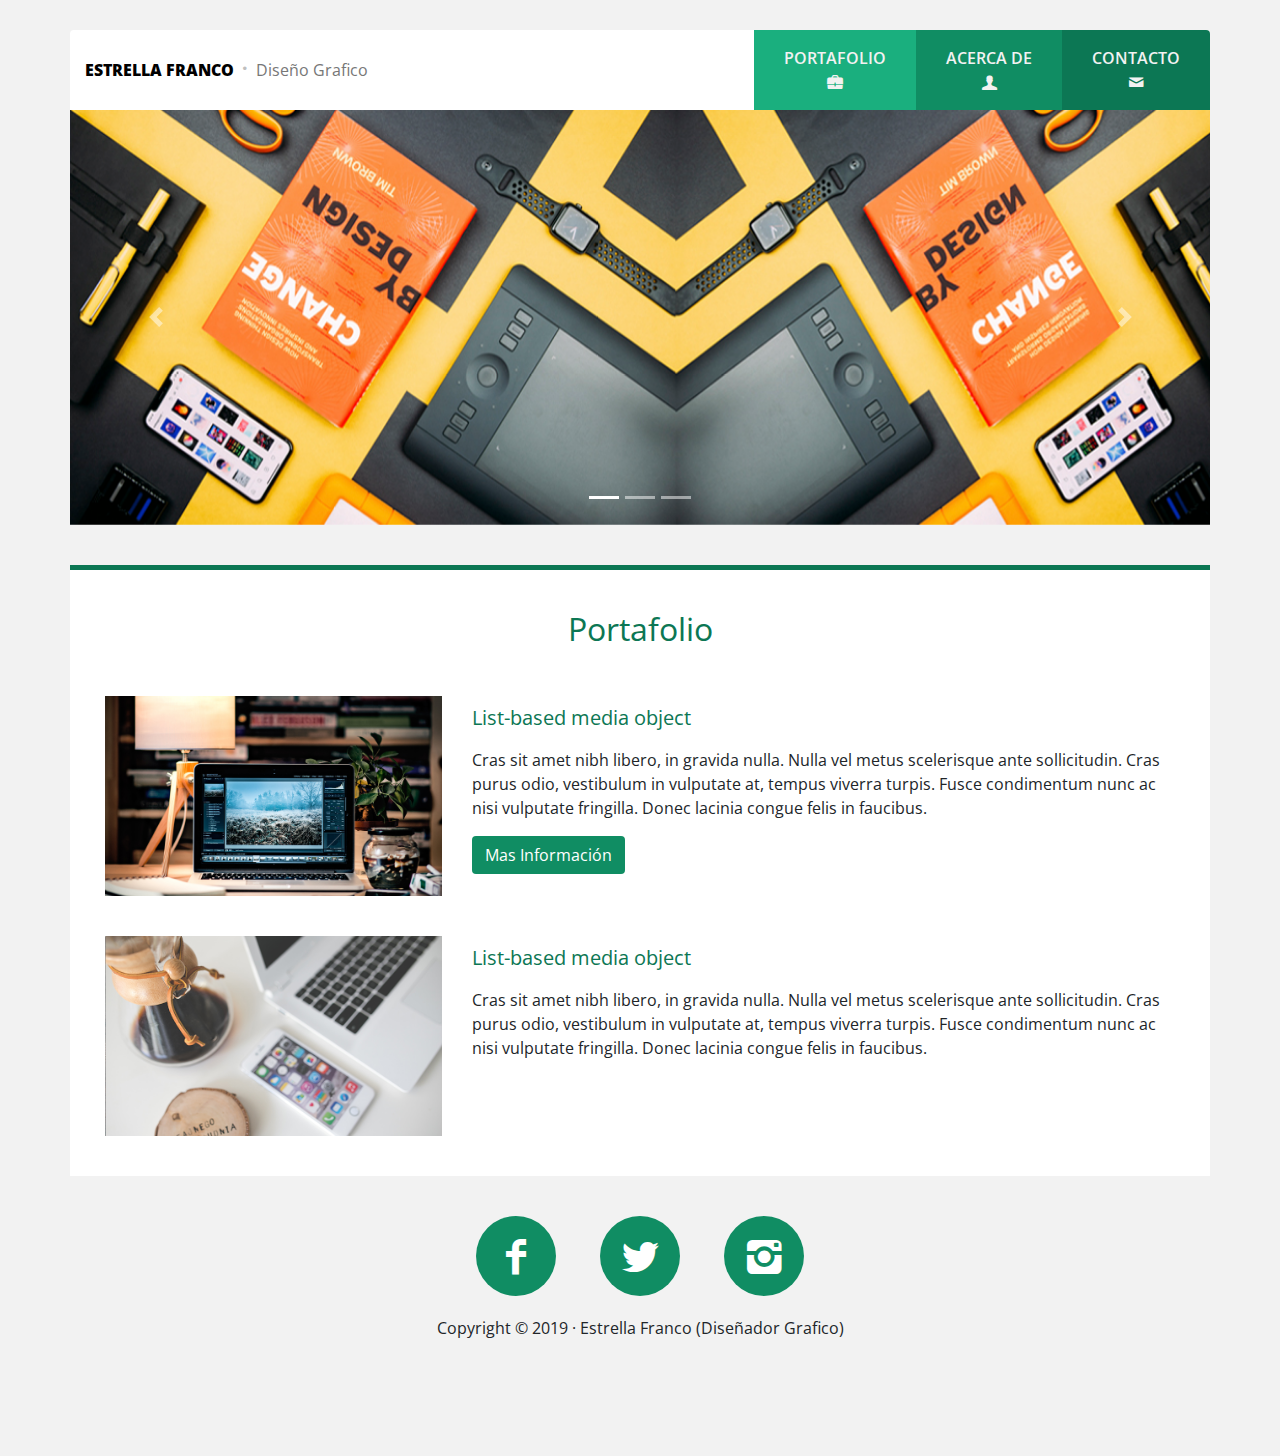
==== index.html @ 17429259 "first commit" ====
<!DOCTYPE html>
<html lang="es">

<head>
	<meta charset="UTF-8">
	<meta name="viewport" content="width=device-width, initial-scale=1.0">
	<title>Estrella Franco-Portafolio</title>
	<link rel="stylesheet" href="css/bootstrap.min.css">
	<link href="https://fonts.googleapis.com/css?family=Open+Sans:300,400,600,700,800&display=swap" rel="stylesheet">
	<link rel="stylesheet" href="css/fontello.css">
	<link rel="stylesheet" href="css/styles.css">

</head>

<body>
	<header>
		<div class="container">
			<!-- Logo Nombre y Menu -->
			<div class="nav row rounded-top align-items-stretch justify-content-between">
				<!-- Nombre de usuario -->
				<div
					class="col-md-12 col-lg logo d-flex align-items-center justify-content-center justify-content-lg-start">
					<a class="nombre" href="index.html">Estrella Franco</a>
					<samp class="icono icon-dot"></samp>
					<p>Diseño Grafico</p>
				</div>
				<!-- Menu de navegación -->
				<nav class="col-md-12 col-lg-auto menu d-flex align-items-stretch flex-wrap flex-sm-nowrap">
					<a href="index.html" class="c-1 d-flex align-items-center">
						<div class="d-flex flex-column text-center">
							<span>Portafolio</span>
							<i class="icono icon-briefcase"></i>
						</div>
					</a>
					<a href="about.html" class="c-2 d-flex align-items-center">
						<div class="d-flex flex-column text-center">
							<span>Acerca de</span>
							<i class="icono icon-user"></i>
						</div>
					</a>
					<a href="contact.html" class="c-3 d-flex align-items-center">
						<div class="d-flex flex-column text-center">
							<span>Contacto</span>
							<i class="icono icon-mail"></i>
						</div>
					</a>
				</nav>
			</div>

			<!--Slider -->
			<div class="row slider">
				<div class="col">
					<div class="carousel slide" id="slider" data-ride="carousel">
						<ol class="carousel-indicators">
							<li data-target="#slider" data-slide-to="0" class="active"></li>
							<li data-target="#slider" data-slide-to="1"></li>
							<li data-target="#slider" data-slide-to="2"></li>
						</ol>
						<div class="carousel-inner">
							<div class="carousel-item active">
								<img src="img/slide1.jpg" class="d-block w-100" alt="Slide#1">
							</div>
							<div class="carousel-item">
								<img src="img/slide2.jpg" class="d-block w-100" alt="Slide#1">
							</div>
							<div class="carousel-item">
								<img src="img/slide3.jpg" class="d-block w-100" alt="Slide#1">
							</div>
						</div>

						<a class="carousel-control-prev" href="#slider" role="button" data-slide="prev">
							<span class="carousel-control-prev-icon" aria-hidden="true"></span>
							<span class="sr-only">Anterior</span>
						</a>
						<a class="carousel-control-next" href="#slider" role="button" data-slide="next">
							<span class="carousel-control-next-icon" aria-hidden="true"></span>
							<span class="sr-only">Siguiente</span>
						</a>
					</div>
				</div>
			</div>
		</div>
	</header>

	<!--Contenido-->
	<main>
		<!--Portafolios contenido -->
		<div class="container">
			<div class="row contenedor">
				<div class="col">
					<h2 class="titulo">Portafolio</h2>
					<div class="row projects justify-content-center">
						<div class="content-project col-12 col-lg-4 col-md-4">
							<a href="" data-toggle="modal" data-target="#modal">
								<img src="img/bg.jpg" class="img-fluid" alt="...">
							</a>
						</div>
						<div class="content-project col-12 col-lg-8 col-md-8">
							<h5 class="title-project">List-based media object</h5>
							<p>Cras sit amet nibh libero, in gravida nulla. Nulla vel metus scelerisque ante sollicitudin.
								Cras
								purus odio, vestibulum in vulputate at, tempus viverra turpis. Fusce condimentum nunc ac nisi
								vulputate fringilla. Donec lacinia congue felis in faucibus.</p>
							<a href="#" class="btn link-project">Mas Información</a>
						</div>

						<div class="content-project col-12 col-lg-4 col-md-4">
							<a href="" data-toggle="modal" data-target="#modal">
								<img src="img/bg2.jpg" class="img-fluid" alt="...">
							</a>
						</div>
						<div class="content-project col-12 col-lg-8 col-md-8">
							<h5 class="title-project">List-based media object</h5>
							<p>Cras sit amet nibh libero, in gravida nulla. Nulla vel metus scelerisque ante sollicitudin.
								Cras
								purus odio, vestibulum in vulputate at, tempus viverra turpis. Fusce condimentum nunc ac nisi
								vulputate fringilla. Donec lacinia congue felis in faucibus.</p>
						</div>

						<!-- Ventana Modal -->
						<div class="modal fade" id="modal">
							<div class="modal-dialog d-flex justify-content-center align-items-center">
								<div class="modal-content">
									<img src="img/bg.jpg" id="imagen-modal" alt="">
								</div>
							</div>
						</div>
					</div>
				</div>
			</div>
		</div>
	</main>
	<!--Piede pagina -->
	<footer>
		<div class="container">
			<div class="row redes-sociales justify-content-center">
				<div class="col-auto">
					<a href="#" class="icono icon-facebook facebook"></a>
					<a href="#" class="icono icon-twitter twitter"></a>
					<a href="#" class="icono icon-instagram instagram"></a>
				</div>
				<div class="col-12 text-center copyright">
					<samp>
						<p>Copyright &copy; 2019 · Estrella Franco (Diseñador Grafico) </p>
					</samp>
				</div>
			</div>

		</div>
	</footer>

	<script src="js/jquery-3.4.1.min.js"></script>
	<script src="js/popper.min.js"></script>
	<script src="js/bootstrap.min.js"></script>
	<script src="js/scripts.js"></script>
</body>

</html>
---- css/fontello.css ----
@font-face {
  font-family: 'fontello';
  src: url('../font/fontello.eot?42201385');
  src: url('../font/fontello.eot?42201385#iefix') format('embedded-opentype'),
       url('../font/fontello.woff2?42201385') format('woff2'),
       url('../font/fontello.woff?42201385') format('woff'),
       url('../font/fontello.ttf?42201385') format('truetype'),
       url('../font/fontello.svg?42201385#fontello') format('svg');
  font-weight: normal;
  font-style: normal;
}
/* Chrome hack: SVG is rendered more smooth in Windozze. 100% magic, uncomment if you need it. */
/* Note, that will break hinting! In other OS-es font will be not as sharp as it could be */
/*
@media screen and (-webkit-min-device-pixel-ratio:0) {
  @font-face {
    font-family: 'fontello';
    src: url('../font/fontello.svg?42201385#fontello') format('svg');
  }
}
*/
 
 [class^="icon-"]:before, [class*=" icon-"]:before {
  font-family: "fontello";
  font-style: normal;
  font-weight: normal;
  speak: none;
 
  display: inline-block;
  text-decoration: inherit;
  width: 1em;
  margin-right: .2em;
  text-align: center;
  /* opacity: .8; */
 
  /* For safety - reset parent styles, that can break glyph codes*/
  font-variant: normal;
  text-transform: none;
 
  /* fix buttons height, for twitter bootstrap */
  line-height: 1em;
 
  /* Animation center compensation - margins should be symmetric */
  /* remove if not needed */
  margin-left: .2em;
 
  /* you can be more comfortable with increased icons size */
  /* font-size: 120%; */
 
  /* Font smoothing. That was taken from TWBS */
  -webkit-font-smoothing: antialiased;
  -moz-osx-font-smoothing: grayscale;
 
  /* Uncomment for 3D effect */
  /* text-shadow: 1px 1px 1px rgba(127, 127, 127, 0.3); */
}
 
.icon-user:before { content: '\e800'; } /* '' */
.icon-briefcase:before { content: '\e801'; } /* '' */
.icon-mail:before { content: '\e802'; } /* '' */
.icon-mobile:before { content: '\e803'; } /* '' */
.icon-phone:before { content: '\e804'; } /* '' */
.icon-dot:before { content: '\e805'; } /* '' */
.icon-whatsapp:before { content: '\f232'; } /* '' */
.icon-twitter:before { content: '\f309'; } /* '' */
.icon-facebook:before { content: '\f30c'; } /* '' */
.icon-instagram:before { content: '\f32d'; } /* '' */
---- css/styles.css ----
body{
    background: #f2f2f2;
    font-family: 'Open Sans', sans-serif;
}
header{
    margin-top: 30px; 
}

header .nav{
    min-height: 80px;
    overflow: hidden;
    background: #fff;
}
/* Logo */
header .logo a,
header .logo samp,
header .logo p{
    font-size: 16px;
    display: inline-block;
    margin: 0;
}

header .logo .nombre{
    font-weight: 800;
    text-transform: uppercase;
    text-decoration: none;
    color: black;
}

header .logo .icono{
    color: #bfbfbf;
}
header .logo p{
    color: #777777;
}
/* Menu de navegacion */
header .menu{
    padding: 0;
}

header .menu a{
    display: block;
    padding: 0 30px;
    text-decoration: none;
    color: #f2f2f2;
}

header .menu a div span{
    font-weight: 600;
    text-transform: uppercase;
}

header .menu .c-1 {background: #1aaf7e;}
header .menu .c-2 {background: #108d63;}
header .menu .c-3 {background: #0c7754;}

header .menu .c-1:hover {background: #3fdda8;}
header .menu .c-2:hover {background: #2ca77e;}
header .menu .c-3:hover {background: #319775;}

/* Slider */

.slider{
    margin-bottom: 40px;
}
.slider .col{
    padding: 0;
}
/*Portafolio */
.contenedor{
    background: #fff;
    border-top: 5px solid #0c7754;
    padding: 0 20px;
}

.titulo{
    padding: 40px 0;
    text-align: center;
    color: #0c7754;
    font-family: 'Open Sans', sans-serif;
    font-weight: 400;
}
.title-project{
    padding: 10px 0;
    color: #0c7754;
    font-family: 'Open Sans', sans-serif;
    font-weight: 400;
}
.contenedor .projects .content-project .link-project{
    background: #108d63;
    display: inline-block;
    color: #fff;
}

.contenedor .projects .content-project .link-project:hover{
    background: #1faa7c;
    display: inline-block;
    color: #fff;
}

.contenedor .projects .content-project{
    margin-bottom: 40px;
    max-height: 200px;
    overflow: hidden;
}

.contenedor .projects .content-project a{
    background: #25d198;
    display: inline-block;
}
.contenedor .projects .content-project:hover img{
    opacity: .3;
}

.contenedor .modal-dialog{
    margin: 0px auto;
    height: 100%;
    max-width: 1000px;
}

.contenedor .modal-content{
    width: auto;
}
/* Contacto */
.contacto{
    padding: 10px 0;
    margin-bottom: 10px;
    text-align: center;
    
}

.contacto .icono{
    width: 80px;
    height: 80px;
    font-size: 40px;
    line-height: 80px;
    color: #fff;
    text-align: center;
    background: #c5cac8;
    display: inline-block;
    margin: 0px 20px;
    text-decoration: none;
    border-radius: 80px;
    transition: all .3s ease;
    overflow: hidden;
    
}

.contacto .phone{background: #151618}
.contacto .mail{background: #ec2525}
.contacto .mobile{background: #293a33}
.contacto .whatsapp{background: #1ca144}

.contacto .phone:hover:hover{background: #585e63}
.contacto .mail:hover{background: #ca5454}
.contacto .mobile:hover{background: #629b83}
.contacto .whatsapp:hover{background: #4e9b65}

/* footer*/
.redes-sociales{
    padding: 40px 0;
    margin-bottom: 40px;
    text-align: center;
}
.redes-sociales .icono{
    width: 80px;
    height: 80px;
    font-size: 40px;
    line-height: 80px;
    color: #fff;
    text-align: center;
    background: #108d63;
    display: inline-block;
    margin: 0px 20px;
    text-decoration: none;
    border-radius: 80px;
    transition: all .3s ease;
}
.redes-sociales .icono:hover{
    background: #1aaf7e;
}
.redes-sociales .copyright{
    padding: 20PX 0;
}

.redes-sociales .copyright samp P{
    font-family: 'Open Sans', sans-serif;
}
/*---MEDIAQUERIES--- */
/* Dispositivo xl */
@media screen and (max-width:1199px){}

/* Dispositivo lg */
@media screen and (max-width:991px){
    .logo {
        height: 76px;
    }
    .menu {
        min-height: 76px;
    }
    .menu a {
        width: 100%;
    }
    .menu a div{
        width: 100%;
    }

    .modal .modal-dialog{
        width: 90%;
    }
    .modal .modal-dialog .modal-content img{
        width: 100%;
    }
}

/* Dispositivo md */
@media screen and (max-width:767px){}

/* Dispositivo sm */
@media screen and (max-width:575px){
    header{
        margin-top: 0;
    }
    header .logo .nombre,
    header .logo p {
        font-size: 13px;
    }
    header .menu a{
        font-size: 14px;
    }
}
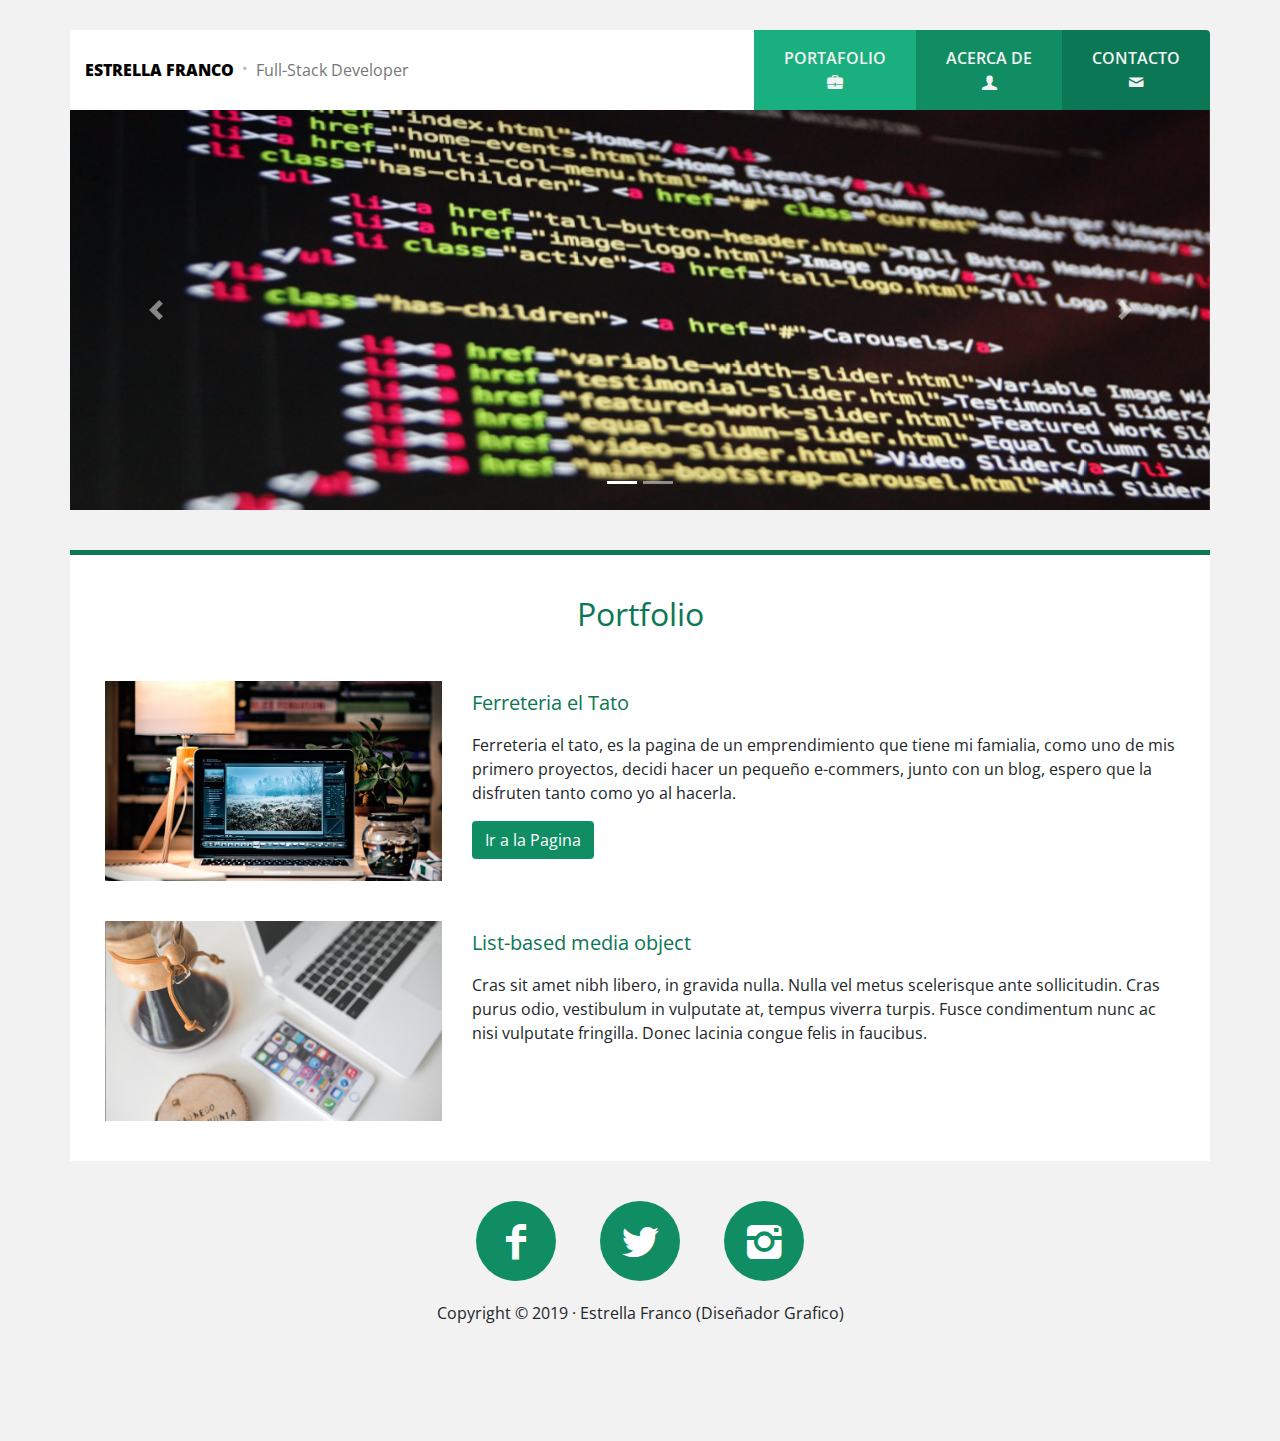
==== commit 8843e25b: "commit 1" ====
--- a/index.html
+++ b/index.html
@@ -22,7 +22,7 @@
 					class="col-md-12 col-lg logo d-flex align-items-center justify-content-center justify-content-lg-start">
 					<a class="nombre" href="index.html">Estrella Franco</a>
 					<samp class="icono icon-dot"></samp>
-					<p>Diseño Grafico</p>
+					<p>Full-Stack Developer </p>
 				</div>
 				<!-- Menu de navegación -->
 				<nav class="col-md-12 col-lg-auto menu d-flex align-items-stretch flex-wrap flex-sm-nowrap">
@@ -54,17 +54,13 @@
 						<ol class="carousel-indicators">
 							<li data-target="#slider" data-slide-to="0" class="active"></li>
 							<li data-target="#slider" data-slide-to="1"></li>
-							<li data-target="#slider" data-slide-to="2"></li>
 						</ol>
 						<div class="carousel-inner">
 							<div class="carousel-item active">
-								<img src="img/slide1.jpg" class="d-block w-100" alt="Slide#1">
+								<img src="img/slide4.jpg" class="d-block w-100 img" alt="Slide#1">
 							</div>
 							<div class="carousel-item">
-								<img src="img/slide2.jpg" class="d-block w-100" alt="Slide#1">
-							</div>
-							<div class="carousel-item">
-								<img src="img/slide3.jpg" class="d-block w-100" alt="Slide#1">
+								<img src="img/slide6.jpg" class="d-block w-100 img" alt="Slide#1">
 							</div>
 						</div>
 
@@ -88,7 +84,7 @@
 		<div class="container">
 			<div class="row contenedor">
 				<div class="col">
-					<h2 class="titulo">Portafolio</h2>
+					<h2 class="titulo">Portfolio</h2>
 					<div class="row projects justify-content-center">
 						<div class="content-project col-12 col-lg-4 col-md-4">
 							<a href="" data-toggle="modal" data-target="#modal">
@@ -96,12 +92,12 @@
 							</a>
 						</div>
 						<div class="content-project col-12 col-lg-8 col-md-8">
-							<h5 class="title-project">List-based media object</h5>
-							<p>Cras sit amet nibh libero, in gravida nulla. Nulla vel metus scelerisque ante sollicitudin.
-								Cras
-								purus odio, vestibulum in vulputate at, tempus viverra turpis. Fusce condimentum nunc ac nisi
-								vulputate fringilla. Donec lacinia congue felis in faucibus.</p>
-							<a href="#" class="btn link-project">Mas Información</a>
+							<h5 class="title-project">Ferreteria el Tato</h5>
+							<p>Ferreteria el tato, es la pagina de un emprendimiento que tiene mi famialia, 
+								como uno de mis primero proyectos, decidi hacer un pequeño e-commers, junto con un blog, 
+								espero que la disfruten tanto como yo al hacerla.
+							</p>
+							<a href="https://www.ferreteriaeltato.com.ar" target= "_blanck" class="btn link-project">Ir a la Pagina</a>
 						</div>
 
 						<div class="content-project col-12 col-lg-4 col-md-4">
--- a/css/styles.css
+++ b/css/styles.css
@@ -59,7 +59,10 @@
 header .menu .c-3:hover {background: #319775;}
 
 /* Slider */
-
+.img{
+    width: 1100px;
+    height: 400px;
+}
 .slider{
     margin-bottom: 40px;
 }
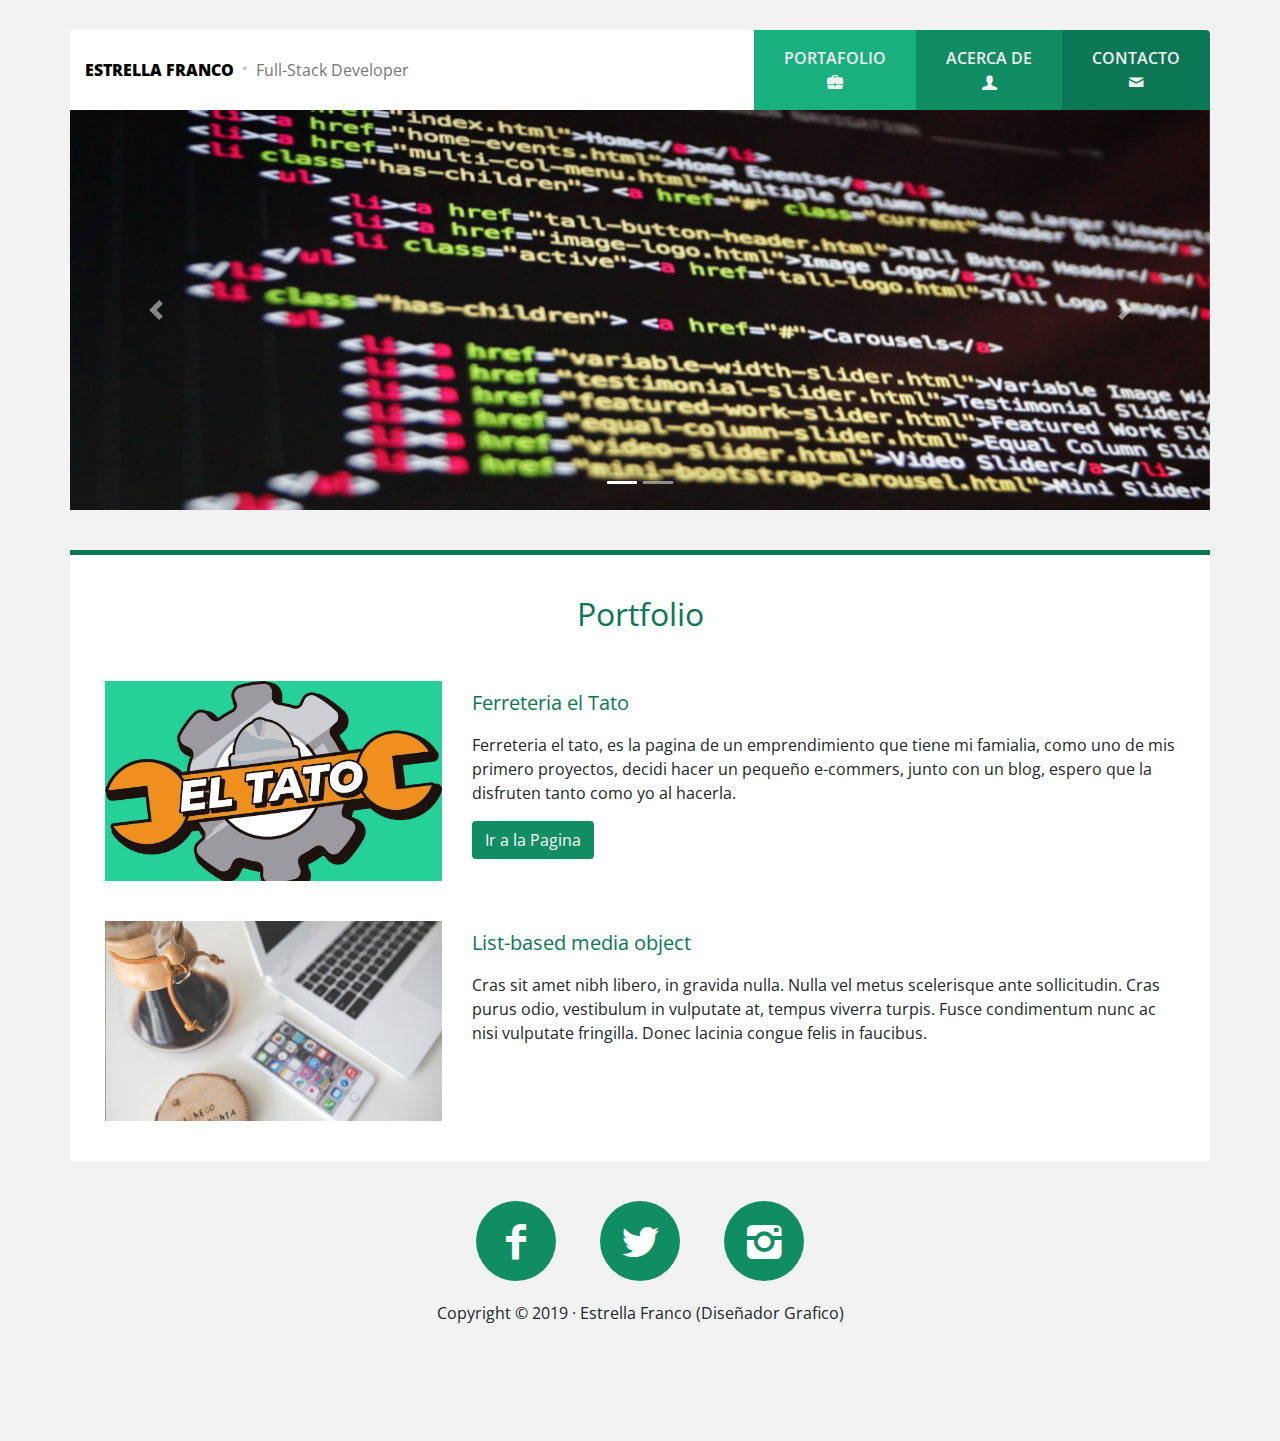
==== commit f3ea405c: "commit 2 agrego img de ferreteria" ====
--- a/index.html
+++ b/index.html
@@ -88,7 +88,7 @@
 					<div class="row projects justify-content-center">
 						<div class="content-project col-12 col-lg-4 col-md-4">
 							<a href="" data-toggle="modal" data-target="#modal">
-								<img src="img/bg.jpg" class="img-fluid" alt="...">
+								<img src="img/ICONO_PNG.png" class="img-fluid" alt="...">
 							</a>
 						</div>
 						<div class="content-project col-12 col-lg-8 col-md-8">
